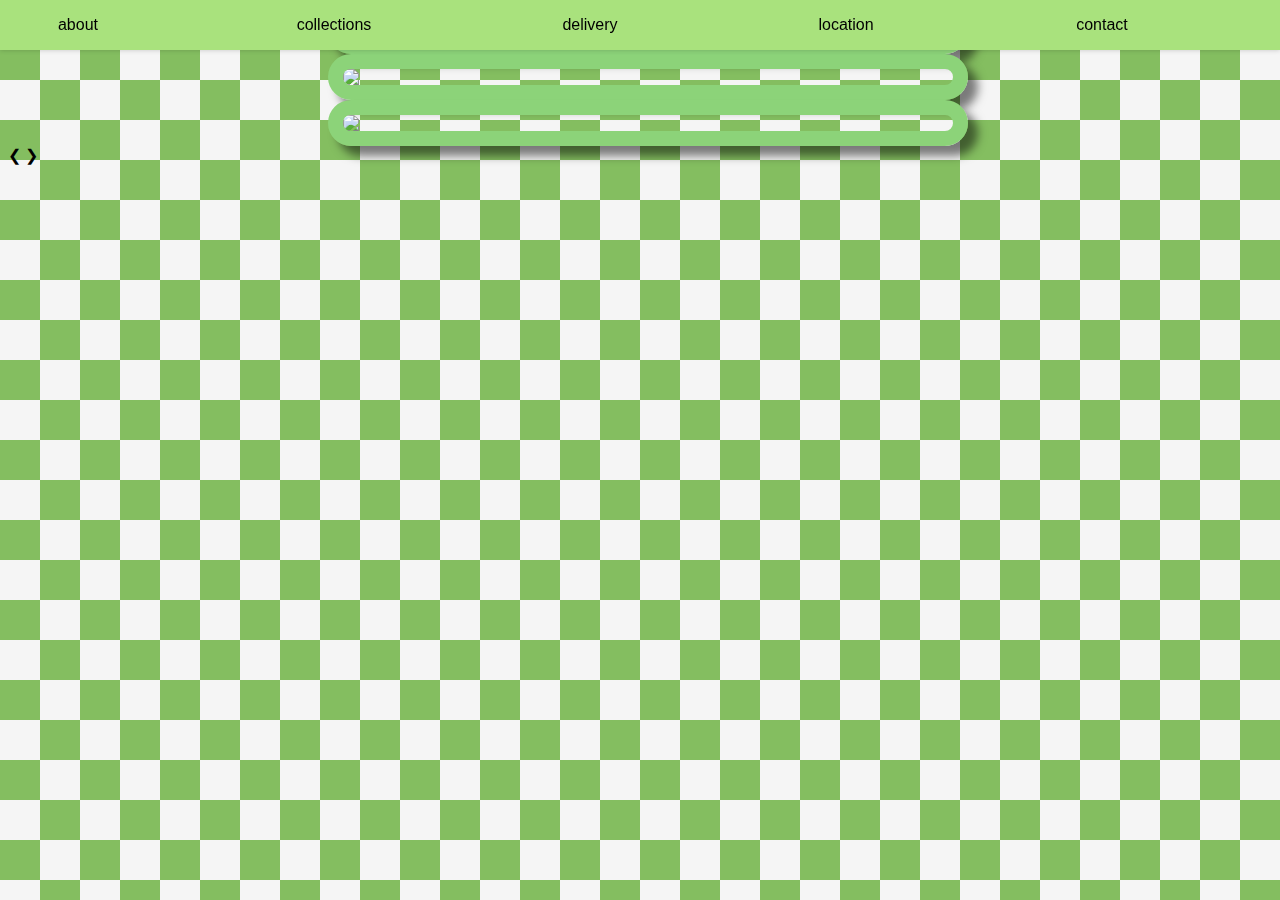
==== index.html @ e098c15c "changes made" ====
<!DOCTYPE html>
<html lang="en">
<head>
    <meta charset="UTF-8">
    <meta http-equiv="X-UA-Compatible" content="IE=edge">
    <meta name="viewport" content="width=device-width, initial-scale=1.0">
    <title>iSucc</title>
    <link rel="stylesheet" href="styles.css">
</head>
<body>
    <div class="top-bar"> <!-- Removed duplicate class name -->
        <ul> <!-- Moved ul element inside top-bar div -->
            <li><a href="#">about</a></li>
            <li><a href="#">collections</a></li>
            <li><a href="#">delivery</a></li>
            <li><a href="#">location</a></li>
            <li><a href="#">contact</a></li>
        </ul>
    </div>

  <div class="slideshow-container">
  <div class="mySlides fade">
    <img src="image1.jpg">
  </div>

  <div class="mySlides fade">
    <img src="image2.jpg">
  </div>

  <div class="mySlides fade">
    <img src="image3.jpg">
  </div>

  <a class="prev" onclick="plusSlides(-1)">❮</a>
  <a class="next" onclick="plusSlides(1)">❯</a>
</div>

    <div class="checkerboard"></div> 
</body>
</html>
---- styles.css ----
* {
  font-family: sans-serif;
}

body {
  height: 100%;
  width: 100%;
  background: conic-gradient(
    rgb(132, 190, 96) 90deg, whitesmoke 90deg 180deg,  lightgray 135deg, rgb(132, 190, 96) 180deg 270deg, whitesmoke 270deg 
);
  background-repeat: repeat ;
  background-size: 80px 80px;
  background-position: top left;
}

.top-bar {
  height: 50px;
  width: 100%;
  position: fixed;
  top: 0;
  left: 0;
  z-index: 100;
  background: rgb(169, 226, 125);
  box-shadow: 0 0 5px 0 rgba(0, 0, 0, 0.2);
  display: flex;
  align-items: center;
  justify-content: center;
}

.top-bar ul {
  display: flex;
  list-style-type: none;
  margin: 0;
  padding: 0;
  justify-content: center;
  width: 100%;
  align-items: center;
}

.top-bar li {
  display: flex;
  justify-content: center;
  align-items: center;
  width: 20%; 
  padding-right: 100px;
}

.top-bar li a {
  padding: 10px 20px;
  text-decoration: none;
  background-color: transparent;
  color: black;
  text-align: center;
  display: flex;
  align-items: center;
  justify-content: center;
}

.top-bar li a:hover {
  background-color: beige;
  color: black;
}

.my-list {
  list-style-type: none;
    
}

ul {
  list-style-type: none;
}

.mySlides img {
  display: block;
  margin: 0 auto;
  max-width: 50%; /* or any other value you prefer */
  border: 15px solid rgb(140, 211, 121); /* or any other color and size you prefer */
  box-sizing: border-box; 
  border-radius: 3rem;
  box-shadow: 10px 10px 10px rgba(0,0,0,0.5); /* add this line to create a shadow effect */
}
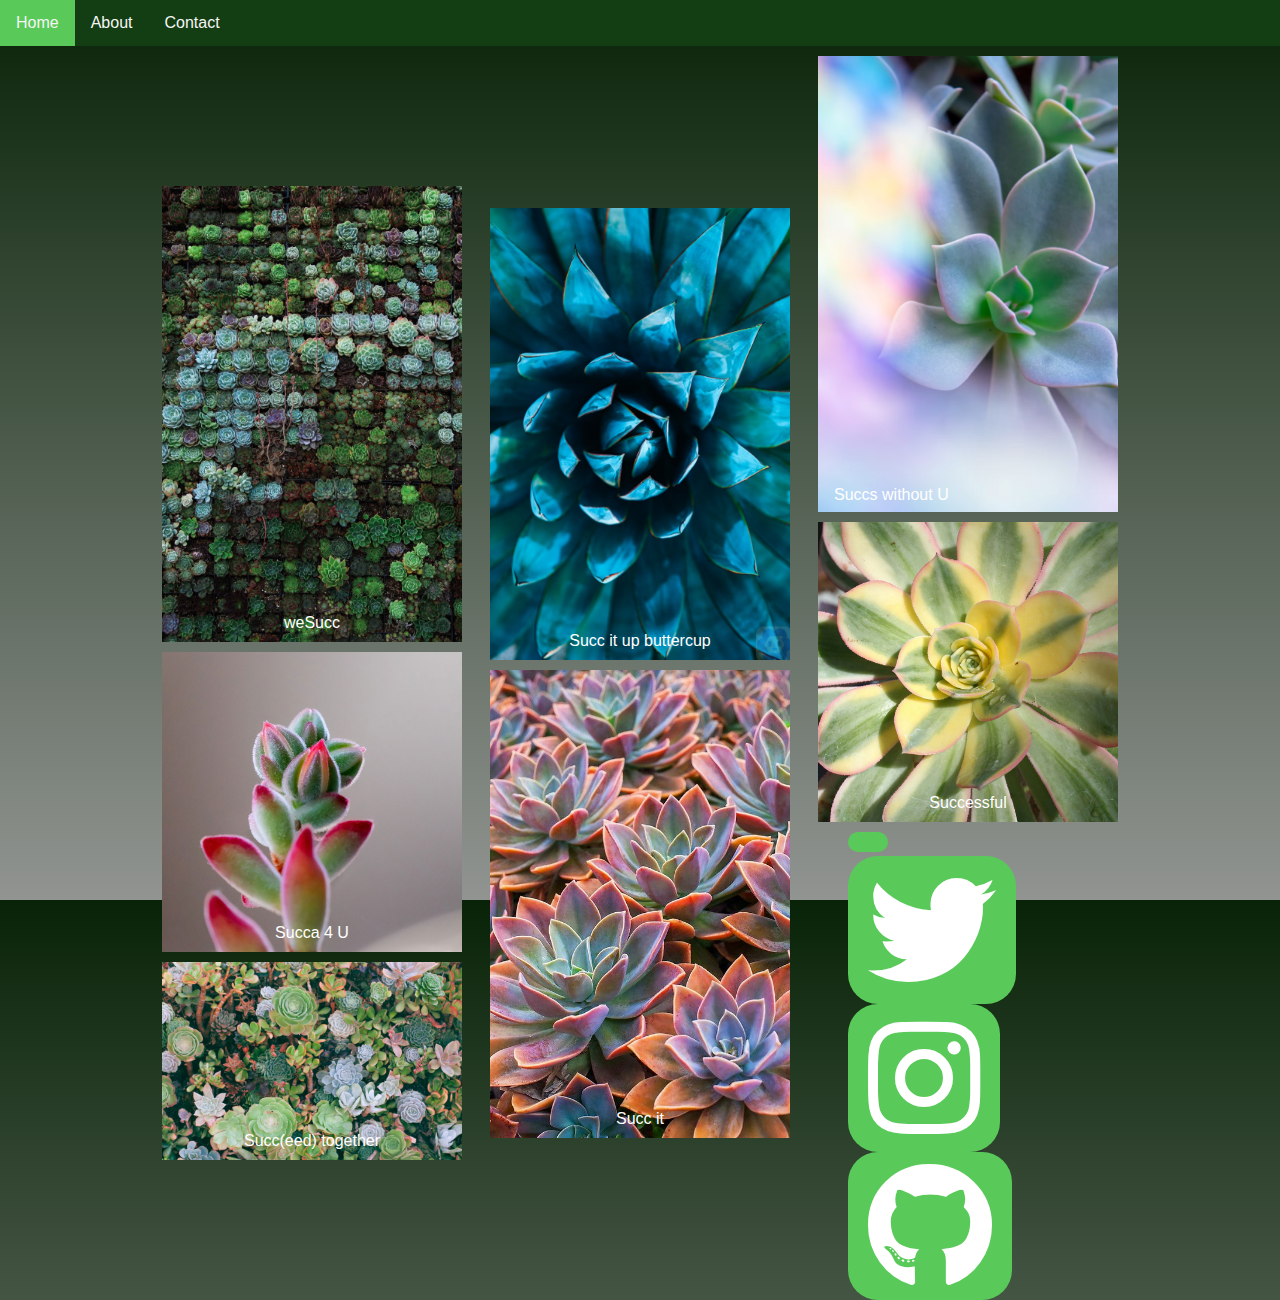
==== commit 5252689d: "Progress with socials" ====
--- a/index.html
+++ b/index.html
@@ -1,40 +1,81 @@
 <!DOCTYPE html>
 <html lang="en">
 <head>
-    <meta charset="UTF-8">
-    <meta http-equiv="X-UA-Compatible" content="IE=edge">
-    <meta name="viewport" content="width=device-width, initial-scale=1.0">
-    <title>iSucc</title>
-    <link rel="stylesheet" href="styles.css">
+  <meta charset="UTF-8">
+  <meta http-equiv="X-UA-Compatible" content="IE=edge">
+  <meta name="viewport" content="width=device-width, initial-scale=1.0">
+  <title>iSucc</title>
+  <link rel="stylesheet" href="http://cdnjs.cloudflare.com/ajax/libs/font-awesome/5.15.3/css/all.min.css" />
+  <link rel="stylesheet" href="styles.css" defer>
 </head>
 <body>
-    <div class="top-bar"> <!-- Removed duplicate class name -->
-        <ul> <!-- Moved ul element inside top-bar div -->
-            <li><a href="#">about</a></li>
-            <li><a href="#">collections</a></li>
-            <li><a href="#">delivery</a></li>
-            <li><a href="#">location</a></li>
-            <li><a href="#">contact</a></li>
-        </ul>
-    </div>
-
-  <div class="slideshow-container">
-  <div class="mySlides fade">
-    <img src="image1.jpg">
+  <div class="navbar">
+    <a href="#home">Home</a>
+    <a href="#news">About</a>
+    <a href="#contact">Contact</a>
   </div>
 
-  <div class="mySlides fade">
-    <img src="image2.jpg">
+  <div class="row">
+    <div class="column">
+      <div class="container">
+        <img src="succ1.png" alt="Garden of iSuccs">
+        <div class="text-overlay">
+          <div class="top-left">weSucc</div>
+        </div>
+      </div>
+      
+      <div class="container">
+        <img src="succ3.png" alt="Succ3">
+        <div class="text-overlay">
+          <div class="top-left">Succa 4 U</div>
+        </div>
+      </div>
+
+      <div class="container">
+        <img src="succ4.png" alt="Succ4">
+        <div class="text-overlay">
+          <div class="top-right">Succ(eed) together</div>
+        </div>
+      </div>
+    </div>
+    <div class="column">
+      <div class="container">
+        <img src="succ6.png" alt="Succ6">
+        <div class="text-overlay">
+          <div class="bottom-right">Succ it up buttercup</div>
+        </div>
+      </div>
+      <div class="container">
+        <img src="succ7.png" alt="Succ7">
+        <div class="text-overlay">
+          <div class="centered">Succ it</div>
+        </div>
+      </div>
+    </div>
+  
+    <div class="column">
+      <div class="container">
+        <img src="succ10.png" alt="Succ10">
+        <div class="text-overlay">
+          <div class="bottom-left">Succs without U</div>
+        </div>
+
+      </div>
+      <div class="container">
+        <img src="succ2.png" alt="Succ2">
+        <div class="text-overlay">
+          <div class="bottom-right">Successful</div>
+        </div>
+      </div>
+
+      <div class="socialcontainer">
+        <i class="fab fa-facebook-official" id="facebook"></i>
+        <i class="fab fa-twitter" id="twitter"></i>
+        <i class="fab fa-instagram" id="instagram"></i>
+        <i class="fab fa-github" id="github"></i>
   </div>
+      
+    
 
-  <div class="mySlides fade">
-    <img src="image3.jpg">
-  </div>
-
-  <a class="prev" onclick="plusSlides(-1)">❮</a>
-  <a class="next" onclick="plusSlides(1)">❯</a>
-</div>
-
-    <div class="checkerboard"></div> 
 </body>
-</html>+</html>
--- a/styles.css
+++ b/styles.css
@@ -1,81 +1,170 @@
 * {
-  font-family: sans-serif;
+ font-style: bold;
+ font-family: Verdana, Geneva, Tahoma, sans-serif;
+ margin: 0;
+ padding: 0;
+}
+  
+  /* The navigation bar */
+.navbar {
+  overflow: hidden;
+  position: relative;
+  width: 100%; 
+  background-color: rgb(19, 61, 19);
+}
+
+/* Links inside the navbar */
+.navbar a {
+  float: left;
+  display: block;
+  color: whitesmoke;
+  text-align: center;
+  padding: 14px 16px;
+  text-decoration: none;
+}
+
+.navbar a:hover {
+  background: rgb(89, 202, 89);
 }
 
 body {
-  height: 100%;
+  background: linear-gradient(to bottom, #082307 0%, #919491 100%), rgb(216, 220, 217);
   width: 100%;
-  background: conic-gradient(
-    rgb(132, 190, 96) 90deg, whitesmoke 90deg 180deg,  lightgray 135deg, rgb(132, 190, 96) 180deg 270deg, whitesmoke 270deg 
-);
-  background-repeat: repeat ;
-  background-size: 80px 80px;
-  background-position: top left;
+  height: 100vh;
 }
 
-.top-bar {
-  height: 50px;
-  width: 100%;
-  position: fixed;
-  top: 0;
-  left: 0;
-  z-index: 100;
-  background: rgb(169, 226, 125);
-  box-shadow: 0 0 5px 0 rgba(0, 0, 0, 0.2);
+.row {
   display: flex;
-  align-items: center;
+  flex-wrap: wrap;
   justify-content: center;
-}
-
-.top-bar ul {
-  display: flex;
-  list-style-type: none;
-  margin: 0;
-  padding: 0;
-  justify-content: center;
-  width: 100%;
   align-items: center;
 }
 
-.top-bar li {
-  display: flex;
-  justify-content: center;
-  align-items: center;
-  width: 20%; 
-  padding-right: 100px;
+.image {
+  display: block;
+  width: 100%;
+  height: auto;
 }
 
-.top-bar li a {
-  padding: 10px 20px;
-  text-decoration: none;
-  background-color: transparent;
-  color: black;
-  text-align: center;
-  display: flex;
-  align-items: center;
-  justify-content: center;
+/* Columns that sit next to each other */
+.column {
+  flex: 25%;
+  max-width: 25%;
+  padding: 0 4px;
 }
 
-.top-bar li a:hover {
-  background-color: beige;
-  color: black;
+.column img {
+  max-width: 100%;
 }
 
-.my-list {
-  list-style-type: none;
-    
+.container {
+  position: relative;
+  text-align: center;
+  color: white;
+  margin: 10px;
 }
 
-ul {
-  list-style-type: none;
+.image-container {
+  position: relative;
+  display: inline-block;
 }
 
-.mySlides img {
+.container img {
   display: block;
-  margin: 0 auto;
-  max-width: 50%; /* or any other value you prefer */
-  border: 15px solid rgb(140, 211, 121); /* or any other color and size you prefer */
-  box-sizing: border-box; 
-  border-radius: 3rem;
-  box-shadow: 10px 10px 10px rgba(0,0,0,0.5); /* add this line to create a shadow effect */
-}+  width: 100%;
+  height: auto;
+}
+.text-overlay {
+  position: absolute;
+  bottom: 0;
+  background-color: rgba(0, 0, 0, 0);
+  color: #fff;
+  padding: 10px;
+  width: 100%;
+  box-sizing: border-box;
+}
+
+.text-overlay h1,
+.text-overlay p {
+  margin: 0;
+  padding: 0;
+}
+
+.text-overlay.bottom-right {
+  bottom: 0;
+  right: 0;
+  left: auto;
+}
+
+.text-overlay.top-left {
+  top: 0;
+  left: 0;
+  bottom: auto;
+}
+
+.text-overlay.top-right {
+  top: 0;
+  right: 0;
+  left: auto;
+  bottom: auto;
+}
+
+.bottom-left {
+  position: absolute;
+  bottom: 8px;
+  left: 16px;
+}
+
+.socialcontainer {
+  display: block;
+}
+
+.fa {
+  margin-right: 10px;
+}
+
+#facebook, #instagram, #twitter, #github {
+  font-size: 8em;
+  padding: 10px 20px;
+  margin: 0 40px;
+  background:rgb(89, 202, 89);
+  color: white;
+  border-radius: 30px;
+  box-shadow: 2px 2px 2px #919491,
+              10px 10px 12px #919491,
+              inset 2px 2px 10px #919491,
+              inset 2px 2px 10px #919491,
+              inset 2px 2px 10px #919491,
+              inset 2px 2px 10px #919491,
+  text-shadow: 0px 0px 50px #082307,
+               0px 0px 100px #082307,
+               0px 0px 150px #082307,            
+               0px 0px 200px #082307,
+  animation: animate 3s linear infinite;
+}
+
+@keyframes animate {
+  from {
+    filter: hue-rotate(0deg);
+  }
+  to {
+    filter: hue-rotate(360deg);
+  }
+}
+
+#twitter {
+  animation-delay: 0.3s,
+}
+
+#facebook {
+  animation-delay: 0.3s,
+}
+
+#instagram {
+  animation-delay: 0.3s,
+}
+
+#github {
+  animation-delay: 0.3s,
+}
+
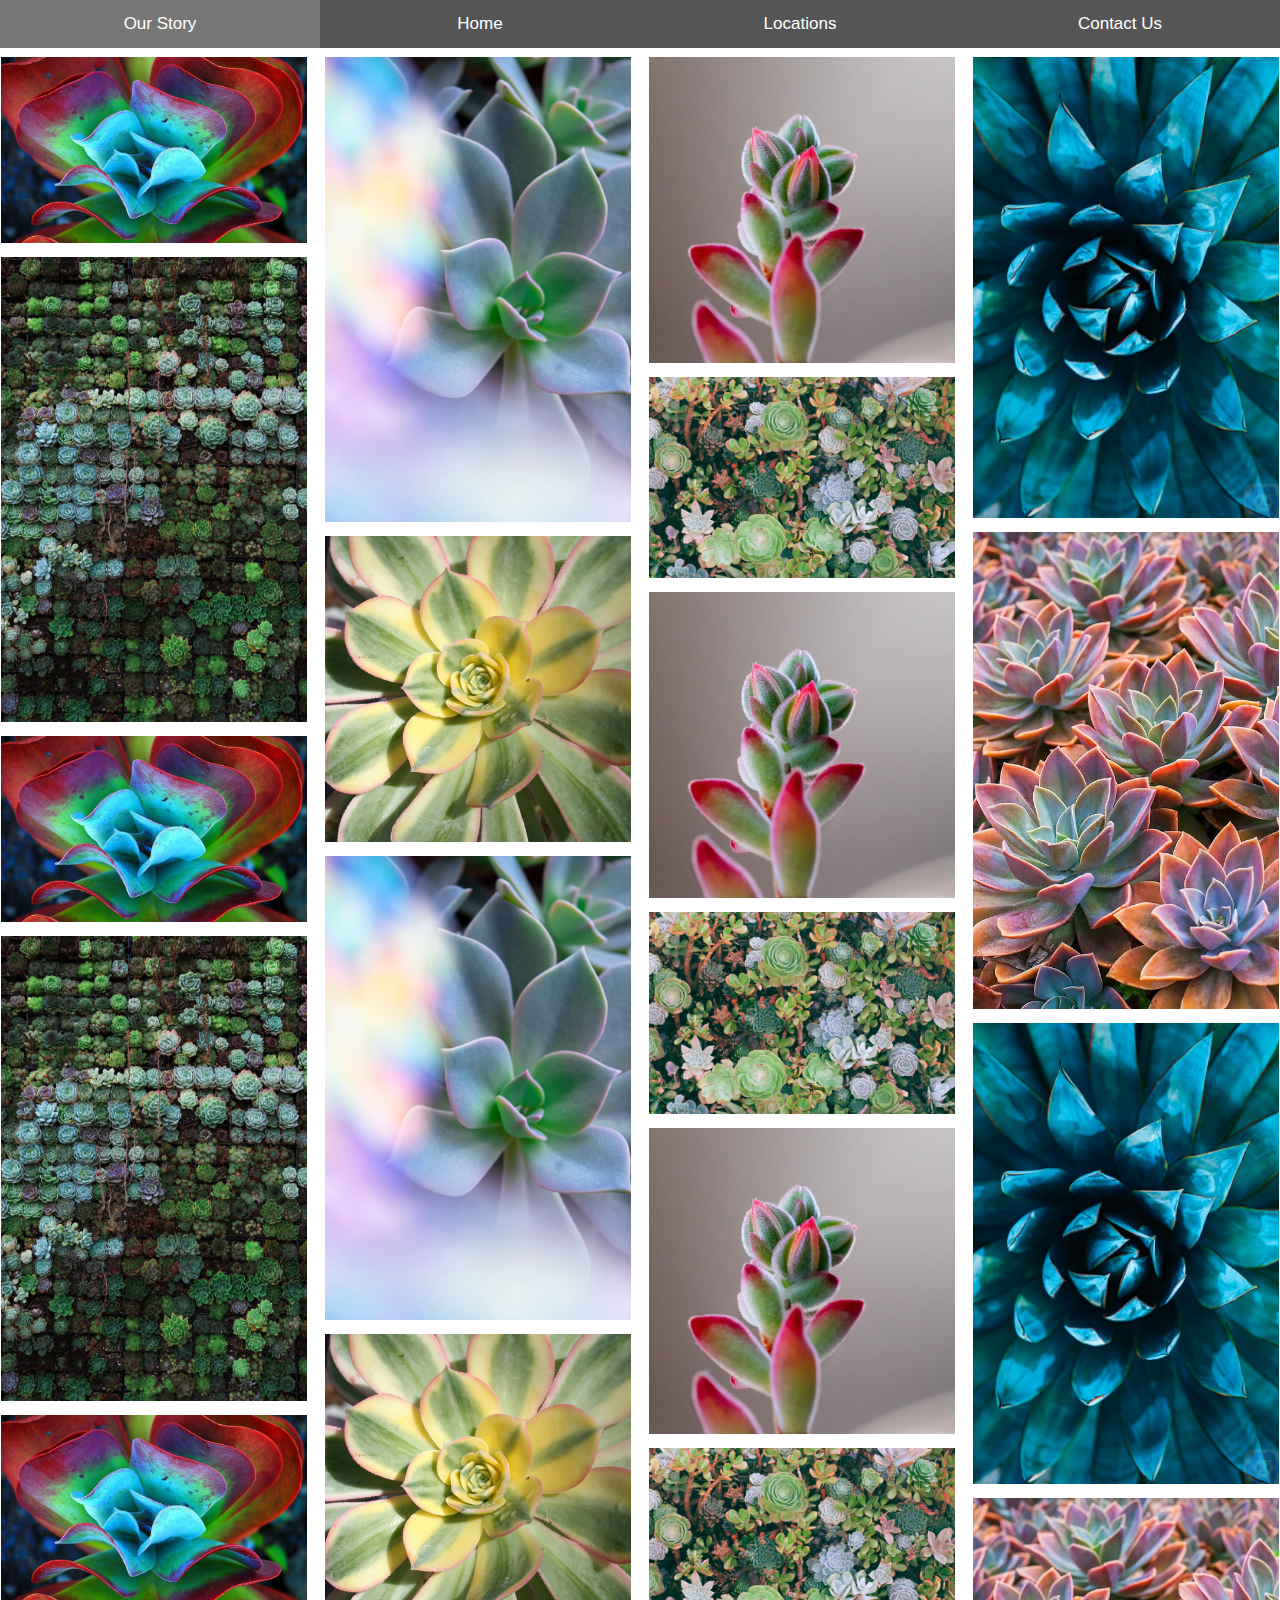
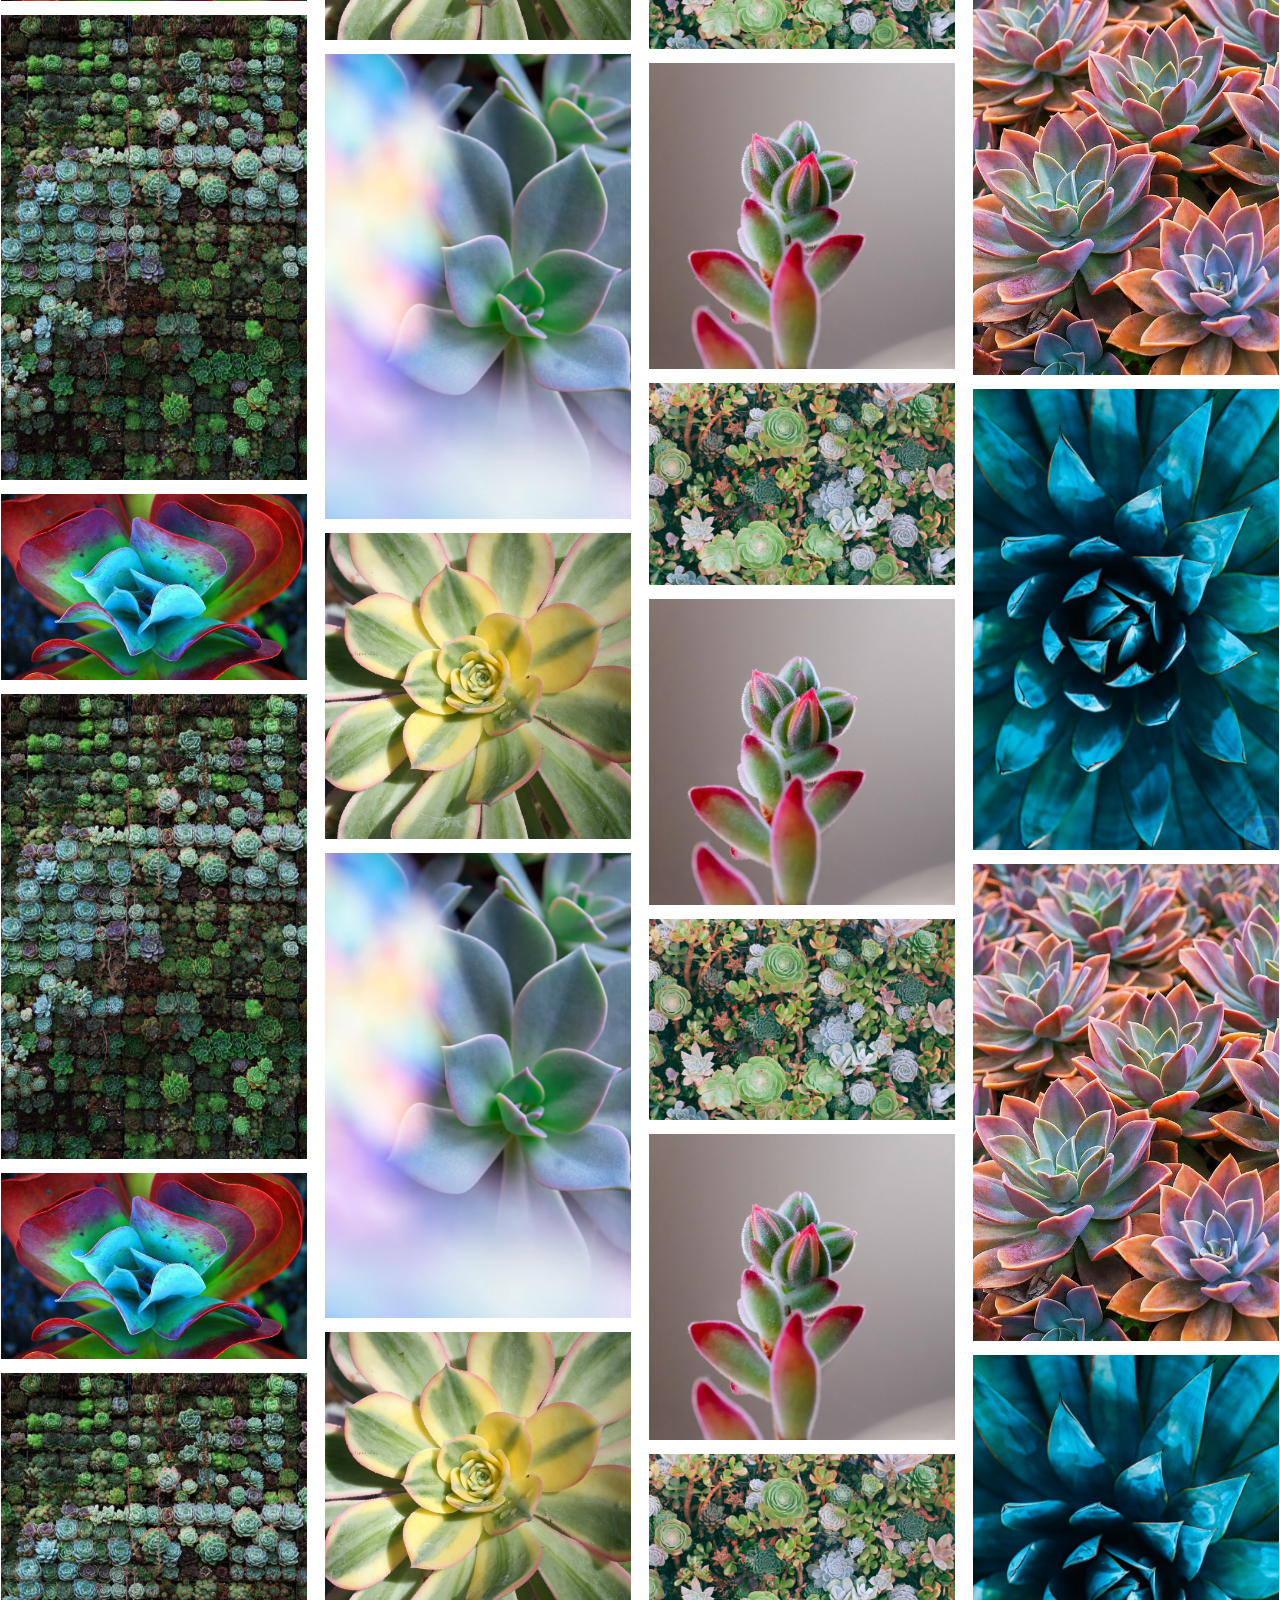
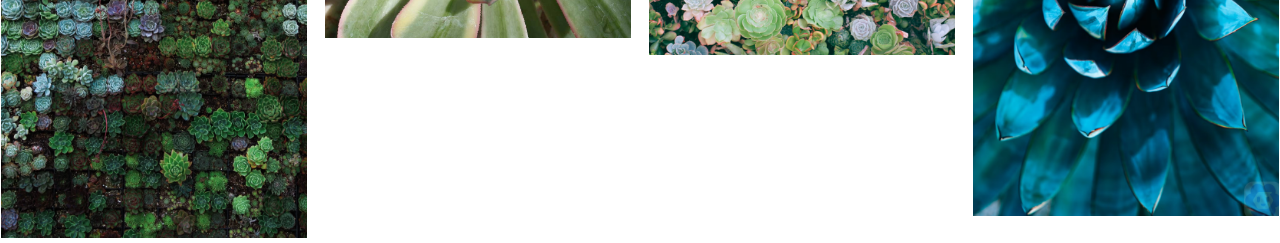
==== commit d5e4fd9e: "almost done" ====
--- a/index.html
+++ b/index.html
@@ -5,77 +5,120 @@
   <meta http-equiv="X-UA-Compatible" content="IE=edge">
   <meta name="viewport" content="width=device-width, initial-scale=1.0">
   <title>iSucc</title>
-  <link rel="stylesheet" href="http://cdnjs.cloudflare.com/ajax/libs/font-awesome/5.15.3/css/all.min.css" />
+  <link href="https://cdn.jsdelivr.net/npm/bootstrap@5.3.0-alpha3/dist/css/bootstrap.min.css" rel="stylesheet" integrity="sha384-KK94CHFLLe+nY2dmCWGMq91rCGa5gtU4mk92HdvYe+M/SXH301p5ILy+dN9+nJOZ" crossorigin="anonymous">
   <link rel="stylesheet" href="styles.css" defer>
 </head>
+
 <body>
-  <div class="navbar">
-    <a href="#home">Home</a>
-    <a href="#news">About</a>
-    <a href="#contact">Contact</a>
+   
+  <div id="About" class="tabcontent"></div>
+  <div id="Paris" class="tabcontent"></div>
+  <div id="Tokyo" class="tabcontent"></div>
+  <div id="Oslo" class="tabcontent"></div>
+
+    <button class="tablink">Our Story</button>
+    <button class="tablink">Home</button>
+    <button class="tablink">Locations</button>
+    <button class="tablink">Contact Us</button>
+    <div style="clear: both;"></div> <!-- Add this clearing element -->
+
+
+  <!-- // COLUMN 1 -->
+  <div class="page-wrapper">
+  <div class="row">
+    <div class="column">
+      <div class="image-container"><img src="succ5.png">
+      </div>
+      <div class="image-container"><img src="succ1.png">
+      </div>
+      <div class="image-container"><img src="succ5.png">
+      </div>
+      <div class="image-container"><img src="succ1.png">
+      </div>
+      <div class="image-container"><img src="succ5.png">
+      </div>
+      <div class="image-container"><img src="succ1.png">
+      </div>
+      <div class="image-container"><img src="succ5.png">
+      </div>
+      <div class="image-container"><img src="succ1.png">
+      </div>
+      <div class="image-container"><img src="succ5.png">
+      </div>
+      <div class="image-container"><img src="succ1.png">
+      </div>
+    </div> 
+    
+
+    <!-- // COLUMN 2 -->
+    <div class="column">
+      <div class="image-container"><img src="succ10.png">
+      </div>
+      <div class="image-container"><img src="succ2.png">
+      </div>
+      <div class="image-container"><img src="succ10.png">
+      </div>
+      <div class="image-container"><img src="succ2.png">
+      </div>
+      <div class="image-container"><img src="succ10.png">
+      </div>
+      <div class="image-container"><img src="succ2.png">
+      </div>
+      <div class="image-container"><img src="succ10.png">
+      </div>
+      <div class="image-container"><img src="succ2.png">
+      </div>
+    </div> 
+
+    <!-- // COLUMN 3 -->
+    <div class="column">
+      <div class="image-container"><img src="succ3.png">
+      </div>
+      <div class="image-container"><img src="succ4.png">
+      </div>
+      <div class="image-container"><img src="succ3.png">
+      </div>
+      <div class="image-container"><img src="succ4.png">
+      </div>
+      <div class="image-container"><img src="succ3.png">
+      </div>
+      <div class="image-container"><img src="succ4.png">
+      </div>
+      <div class="image-container"><img src="succ3.png">
+      </div>
+      <div class="image-container"><img src="succ4.png">
+      </div>
+      <div class="image-container"><img src="succ3.png">
+      </div>
+      <div class="image-container"><img src="succ4.png">
+      </div>
+      <div class="image-container"><img src="succ3.png">
+      </div>
+      <div class="image-container"><img src="succ4.png">
+      </div>
+    </div> 
+<!--   
+    // COLUMN 4 -->
+    <div class="column">
+      <div class="image-container"><img src="succ6.png">
+      </div>
+      <div class="image-container"><img src="succ7.png">
+      </div>
+      <div class="image-container"><img src="succ6.png">
+      </div>
+      <div class="image-container"><img src="succ7.png">
+      </div>
+      <div class="image-container"><img src="succ6.png">
+      </div>
+      <div class="image-container"><img src="succ7.png">
+      </div>
+      <div class="image-container"><img src="succ6.png">
+      </div>
+    </div> 
   </div>
 
-  <div class="row">
-    <div class="column">
-      <div class="container">
-        <img src="succ1.png" alt="Garden of iSuccs">
-        <div class="text-overlay">
-          <div class="top-left">weSucc</div>
-        </div>
-      </div>
-      
-      <div class="container">
-        <img src="succ3.png" alt="Succ3">
-        <div class="text-overlay">
-          <div class="top-left">Succa 4 U</div>
-        </div>
-      </div>
+    <div class="socials"
 
-      <div class="container">
-        <img src="succ4.png" alt="Succ4">
-        <div class="text-overlay">
-          <div class="top-right">Succ(eed) together</div>
-        </div>
-      </div>
-    </div>
-    <div class="column">
-      <div class="container">
-        <img src="succ6.png" alt="Succ6">
-        <div class="text-overlay">
-          <div class="bottom-right">Succ it up buttercup</div>
-        </div>
-      </div>
-      <div class="container">
-        <img src="succ7.png" alt="Succ7">
-        <div class="text-overlay">
-          <div class="centered">Succ it</div>
-        </div>
-      </div>
-    </div>
   
-    <div class="column">
-      <div class="container">
-        <img src="succ10.png" alt="Succ10">
-        <div class="text-overlay">
-          <div class="bottom-left">Succs without U</div>
-        </div>
-
-      </div>
-      <div class="container">
-        <img src="succ2.png" alt="Succ2">
-        <div class="text-overlay">
-          <div class="bottom-right">Successful</div>
-        </div>
-      </div>
-
-      <div class="socialcontainer">
-        <i class="fab fa-facebook-official" id="facebook"></i>
-        <i class="fab fa-twitter" id="twitter"></i>
-        <i class="fab fa-instagram" id="instagram"></i>
-        <i class="fab fa-github" id="github"></i>
-  </div>
-      
-    
-
 </body>
 </html>
--- a/styles.css
+++ b/styles.css
@@ -1,43 +1,57 @@
 * {
- font-style: bold;
- font-family: Verdana, Geneva, Tahoma, sans-serif;
- margin: 0;
- padding: 0;
-}
+  font-style: bold;
+  font-family: Verdana, Geneva, Tahoma, sans-serif;
+  margin: 0;
+  padding: 0;
   
-  /* The navigation bar */
-.navbar {
-  overflow: hidden;
-  position: relative;
-  width: 100%; 
-  background-color: rgb(19, 61, 19);
 }
 
-/* Links inside the navbar */
-.navbar a {
+.tablink {
+  background-color: #555;
+  color: white;
   float: left;
-  display: block;
-  color: whitesmoke;
-  text-align: center;
+  border: none;
+  outline: none;
+  cursor: pointer;
   padding: 14px 16px;
-  text-decoration: none;
+  font-size: 17px;
+  width: 25%;
 }
 
-.navbar a:hover {
-  background: rgb(89, 202, 89);
+.tablink:hover {
+  background-color: #777;
+}
+
+.tabcontent {
+  display: none;
+  text-align: center;
 }
 
 body {
-  background: linear-gradient(to bottom, #082307 0%, #919491 100%), rgb(216, 220, 217);
   width: 100%;
   height: 100vh;
 }
 
+.container {
+  position: relative;
+  text-align: center;
+  color: white;
+  margin: auto 0;
+  width: 100%;
+  padding-top: 5px;
+}
+
+.container img {
+  display: block;
+  width: 100%;
+  height: auto;
+}
+
 .row {
-  display: flex;
-  flex-wrap: wrap;
-  justify-content: center;
-  align-items: center;
+  display: grid;
+  grid-template-columns: 1fr 1fr 1fr 1fr;
+  gap: 1rem;
+
 }
 
 .image {
@@ -46,34 +60,40 @@
   height: auto;
 }
 
-/* Columns that sit next to each other */
+Columns that sit next to each other
 .column {
-  flex: 25%;
-  max-width: 25%;
-  padding: 0 4px;
+  display: grid;
+  grid-template-columns: 1fr 1fr 1fr 1fr;
+  gap: 0.2rem;
+  margin: 0;
+  padding: 0;
+
 }
 
 .column img {
-  max-width: 100%;
-}
-
-.container {
-  position: relative;
-  text-align: center;
-  color: white;
-  margin: 10px;
+  margin-top: 8px;
+  vertical-align: middle;
+  width: 100%;
 }
 
 .image-container {
   position: relative;
   display: inline-block;
+  padding: 1px;
+  overflow: hidden;
 }
 
-.container img {
-  display: block;
+.image-container img {
+  transition: opacity 0.5s;
   width: 100%;
-  height: auto;
+  height: 100%;
+  object-fit: cover;
 }
+
+.image-container:hover img {
+  opacity: 0.5;
+}
+
 .text-overlay {
   position: absolute;
   bottom: 0;
@@ -115,56 +135,27 @@
   left: 16px;
 }
 
-.socialcontainer {
-  display: block;
+.social-icon {
+  margin-left: 10px;
 }
 
-.fa {
-  margin-right: 10px;
+.social-icons a {
+  display: inline-block;
+  margin-left: 5px; 
 }
 
-#facebook, #instagram, #twitter, #github {
-  font-size: 8em;
-  padding: 10px 20px;
-  margin: 0 40px;
-  background:rgb(89, 202, 89);
-  color: white;
-  border-radius: 30px;
-  box-shadow: 2px 2px 2px #919491,
-              10px 10px 12px #919491,
-              inset 2px 2px 10px #919491,
-              inset 2px 2px 10px #919491,
-              inset 2px 2px 10px #919491,
-              inset 2px 2px 10px #919491,
-  text-shadow: 0px 0px 50px #082307,
-               0px 0px 100px #082307,
-               0px 0px 150px #082307,            
-               0px 0px 200px #082307,
-  animation: animate 3s linear infinite;
-}
-
-@keyframes animate {
-  from {
-    filter: hue-rotate(0deg);
-  }
-  to {
-    filter: hue-rotate(360deg);
+/* Responsive layout - makes a two column-layout instead of four columns */
+@media screen and (max-width: 800px) {
+  .column {
+    flex: 50%;
+    max-width: 50%;
   }
 }
 
-#twitter {
-  animation-delay: 0.3s,
+/* Responsive layout - makes the two columns stack on top of each other instead of next to each other */
+@media screen and (max-width: 600px) {
+  .column {
+    flex: 100%;
+    max-width: 100%;
+  }
 }
-
-#facebook {
-  animation-delay: 0.3s,
-}
-
-#instagram {
-  animation-delay: 0.3s,
-}
-
-#github {
-  animation-delay: 0.3s,
-}
-
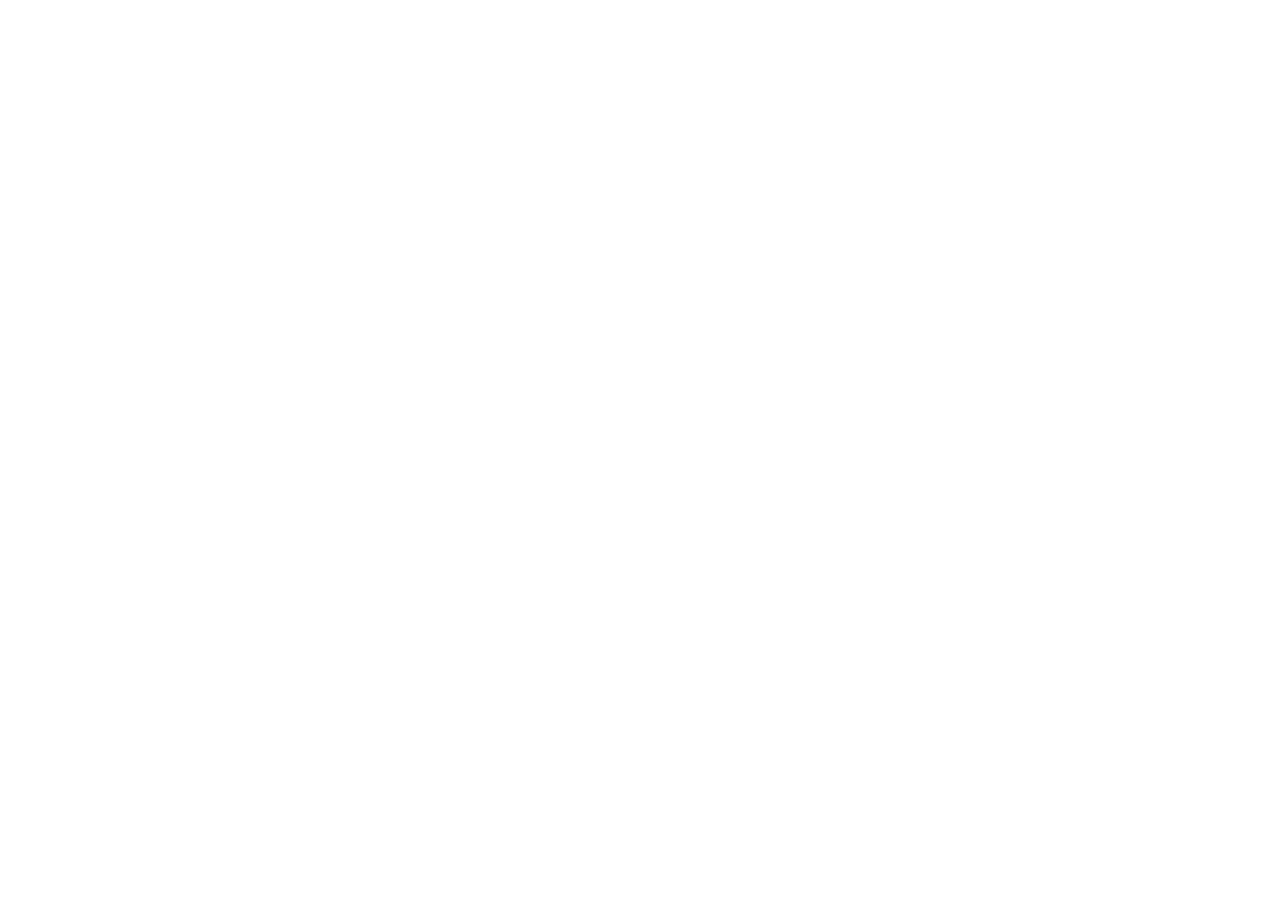
==== commit 4f3d08ee: "Commit message" ====
--- a/index.html
+++ b/index.html
@@ -1,124 +1,15 @@
 <!DOCTYPE html>
 <html lang="en">
 <head>
-  <meta charset="UTF-8">
-  <meta http-equiv="X-UA-Compatible" content="IE=edge">
-  <meta name="viewport" content="width=device-width, initial-scale=1.0">
-  <title>iSucc</title>
-  <link href="https://cdn.jsdelivr.net/npm/bootstrap@5.3.0-alpha3/dist/css/bootstrap.min.css" rel="stylesheet" integrity="sha384-KK94CHFLLe+nY2dmCWGMq91rCGa5gtU4mk92HdvYe+M/SXH301p5ILy+dN9+nJOZ" crossorigin="anonymous">
-  <link rel="stylesheet" href="styles.css" defer>
+    <meta charset="UTF-8">
+    <meta http-equiv="X-UA-Compatible" content="IE=edge">
+    <meta name="viewport" content="width=device-width, initial-scale=1.0">
+    <title>Document</title>
+    <script src="https://code.jquery.com/jquery-3.7.0.js" integrity="sha256-JlqSTELeR4TLqP0OG9dxM7yDPqX1ox/HfgiSLBj8+kM=" crossorigin="anonymous"></script>
+    <script src="./app.js" charset="utf-8" defer></script>
+    
 </head>
-
 <body>
-   
-  <div id="About" class="tabcontent"></div>
-  <div id="Paris" class="tabcontent"></div>
-  <div id="Tokyo" class="tabcontent"></div>
-  <div id="Oslo" class="tabcontent"></div>
-
-    <button class="tablink">Our Story</button>
-    <button class="tablink">Home</button>
-    <button class="tablink">Locations</button>
-    <button class="tablink">Contact Us</button>
-    <div style="clear: both;"></div> <!-- Add this clearing element -->
-
-
-  <!-- // COLUMN 1 -->
-  <div class="page-wrapper">
-  <div class="row">
-    <div class="column">
-      <div class="image-container"><img src="succ5.png">
-      </div>
-      <div class="image-container"><img src="succ1.png">
-      </div>
-      <div class="image-container"><img src="succ5.png">
-      </div>
-      <div class="image-container"><img src="succ1.png">
-      </div>
-      <div class="image-container"><img src="succ5.png">
-      </div>
-      <div class="image-container"><img src="succ1.png">
-      </div>
-      <div class="image-container"><img src="succ5.png">
-      </div>
-      <div class="image-container"><img src="succ1.png">
-      </div>
-      <div class="image-container"><img src="succ5.png">
-      </div>
-      <div class="image-container"><img src="succ1.png">
-      </div>
-    </div> 
-    
-
-    <!-- // COLUMN 2 -->
-    <div class="column">
-      <div class="image-container"><img src="succ10.png">
-      </div>
-      <div class="image-container"><img src="succ2.png">
-      </div>
-      <div class="image-container"><img src="succ10.png">
-      </div>
-      <div class="image-container"><img src="succ2.png">
-      </div>
-      <div class="image-container"><img src="succ10.png">
-      </div>
-      <div class="image-container"><img src="succ2.png">
-      </div>
-      <div class="image-container"><img src="succ10.png">
-      </div>
-      <div class="image-container"><img src="succ2.png">
-      </div>
-    </div> 
-
-    <!-- // COLUMN 3 -->
-    <div class="column">
-      <div class="image-container"><img src="succ3.png">
-      </div>
-      <div class="image-container"><img src="succ4.png">
-      </div>
-      <div class="image-container"><img src="succ3.png">
-      </div>
-      <div class="image-container"><img src="succ4.png">
-      </div>
-      <div class="image-container"><img src="succ3.png">
-      </div>
-      <div class="image-container"><img src="succ4.png">
-      </div>
-      <div class="image-container"><img src="succ3.png">
-      </div>
-      <div class="image-container"><img src="succ4.png">
-      </div>
-      <div class="image-container"><img src="succ3.png">
-      </div>
-      <div class="image-container"><img src="succ4.png">
-      </div>
-      <div class="image-container"><img src="succ3.png">
-      </div>
-      <div class="image-container"><img src="succ4.png">
-      </div>
-    </div> 
-<!--   
-    // COLUMN 4 -->
-    <div class="column">
-      <div class="image-container"><img src="succ6.png">
-      </div>
-      <div class="image-container"><img src="succ7.png">
-      </div>
-      <div class="image-container"><img src="succ6.png">
-      </div>
-      <div class="image-container"><img src="succ7.png">
-      </div>
-      <div class="image-container"><img src="succ6.png">
-      </div>
-      <div class="image-container"><img src="succ7.png">
-      </div>
-      <div class="image-container"><img src="succ6.png">
-      </div>
-    </div> 
-  </div>
-
-    <div class="socials"
-
-  
+     <div id="container"></div>
 </body>
-</html>
+</html>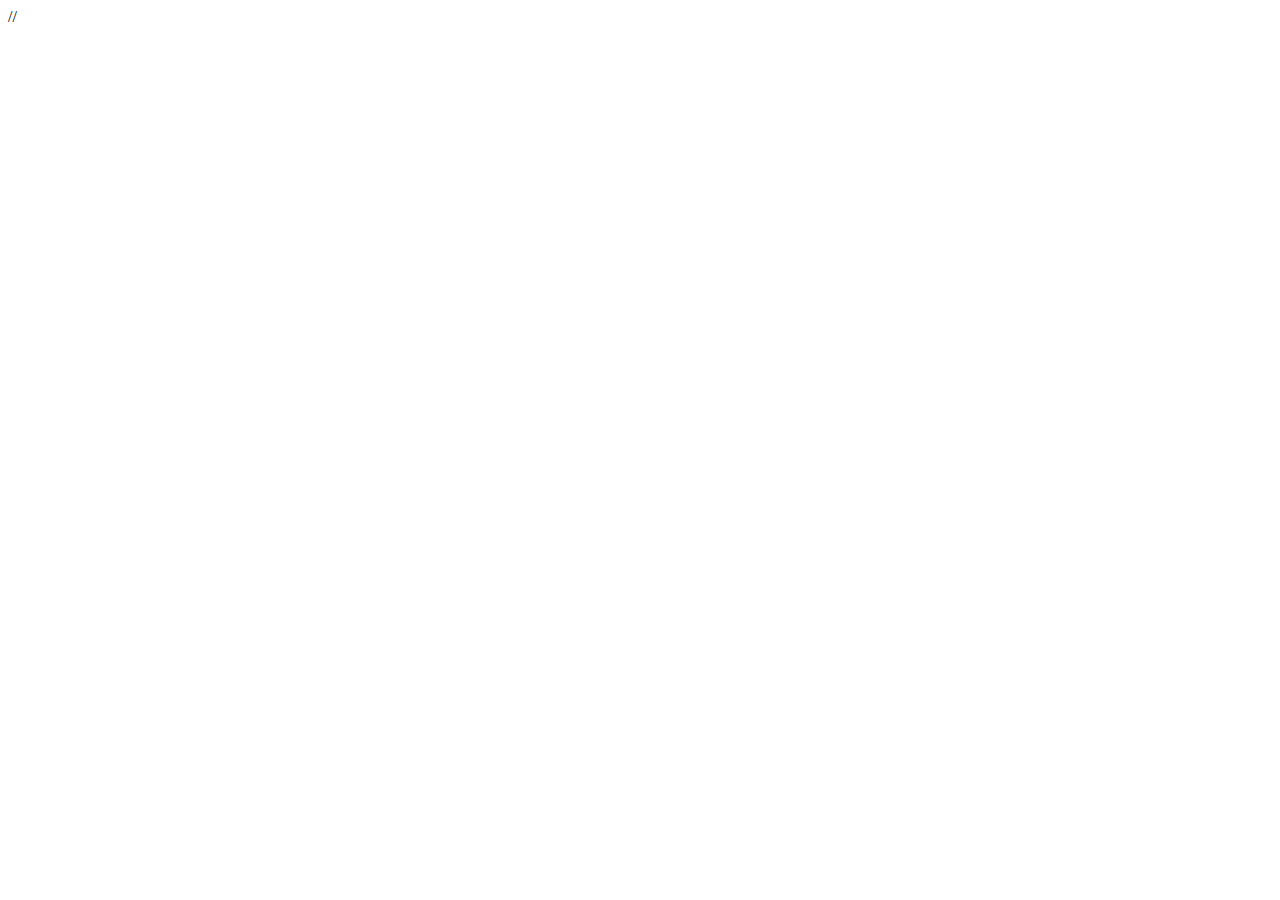
==== commit 24af2856: "r u connected" ====
--- a/index.html
+++ b/index.html
@@ -12,4 +12,6 @@
 <body>
      <div id="container"></div>
 </body>
-</html>+</html>
+
+//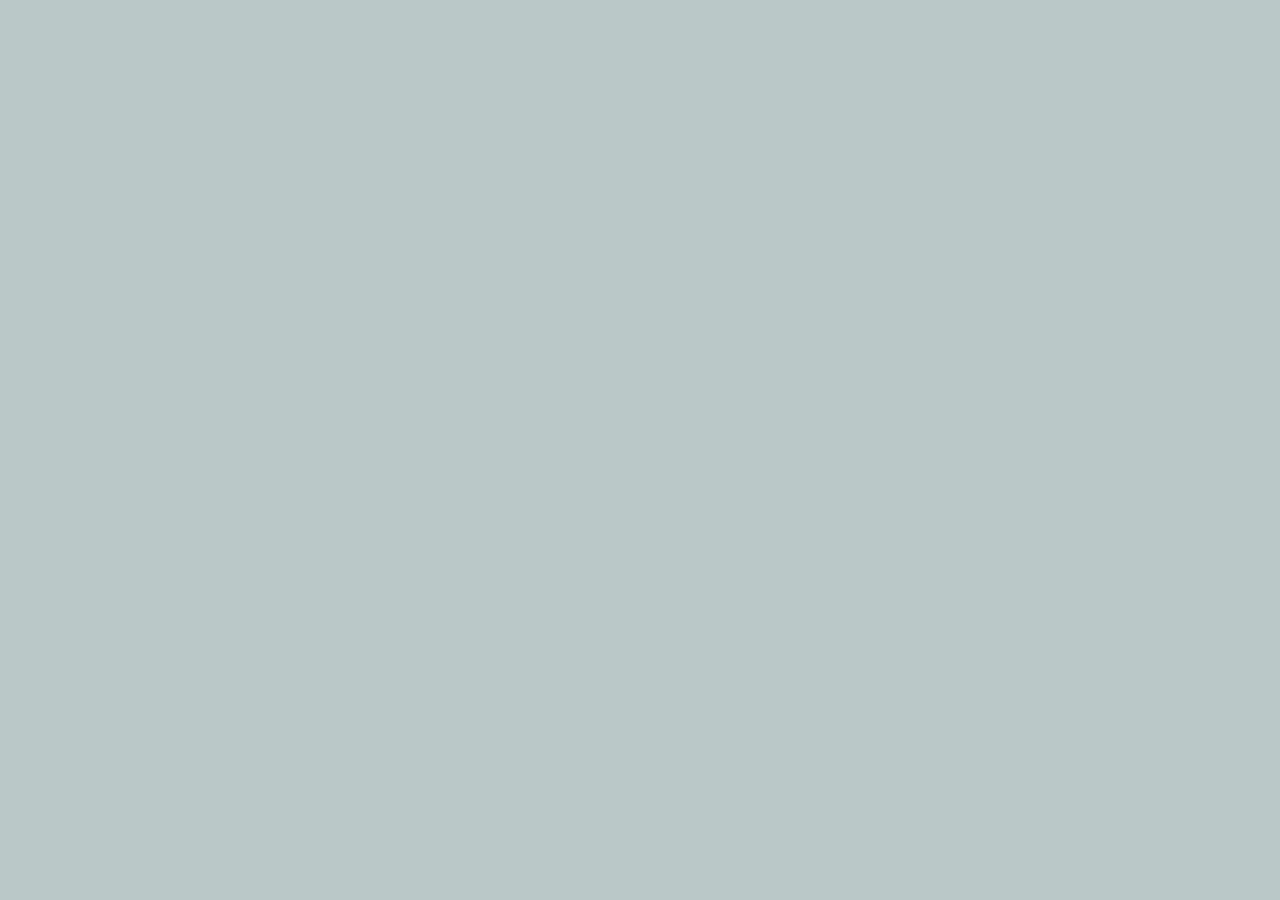
==== commit ebc635e2: "push" ====
--- a/index.html
+++ b/index.html
@@ -7,6 +7,7 @@
     <title>Document</title>
     <script src="https://code.jquery.com/jquery-3.7.0.js" integrity="sha256-JlqSTELeR4TLqP0OG9dxM7yDPqX1ox/HfgiSLBj8+kM=" crossorigin="anonymous"></script>
     <script src="./app.js" charset="utf-8" defer></script>
+    <link rel="stylesheet" href="style.css">
     
 </head>
 <body>
@@ -14,4 +15,3 @@
 </body>
 </html>
 
-//--- a/style.css
+++ b/style.css
@@ -0,0 +1,3 @@
+body {
+    background-color: rgb(186, 200, 200);
+}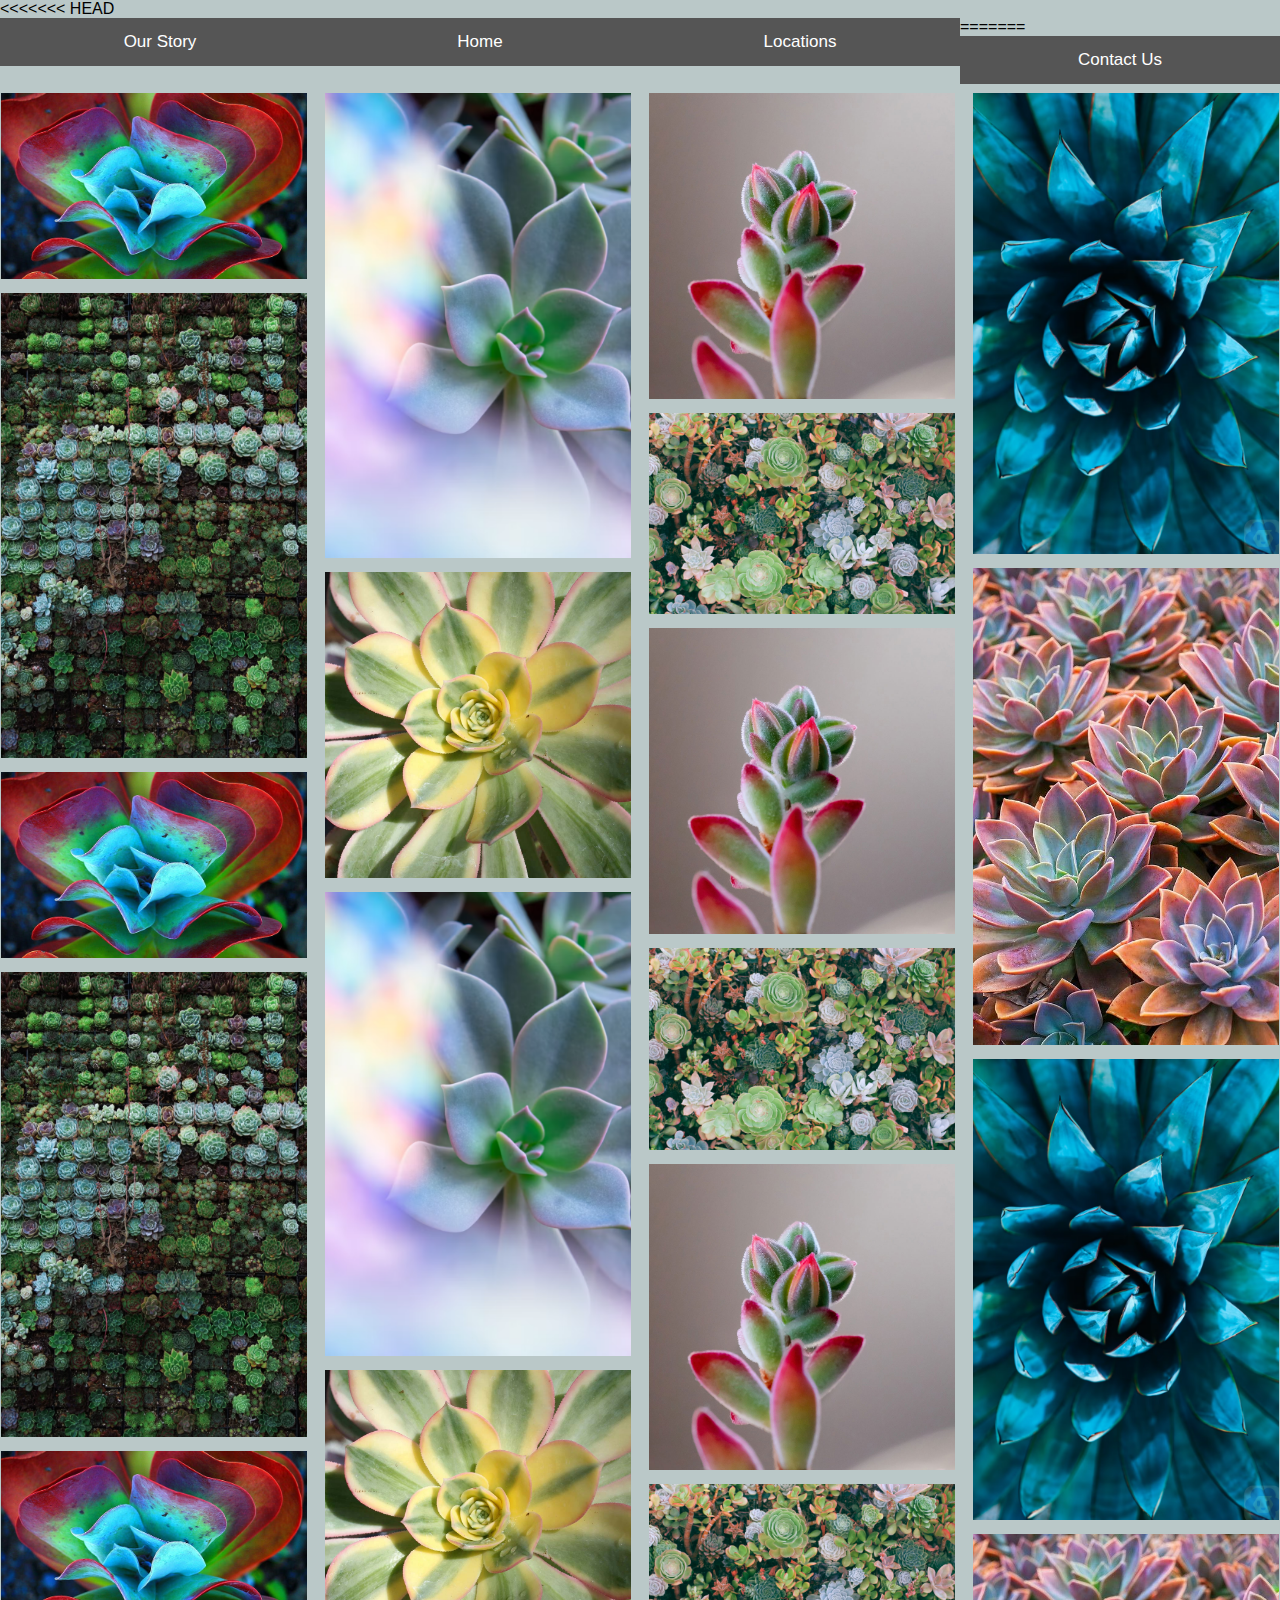
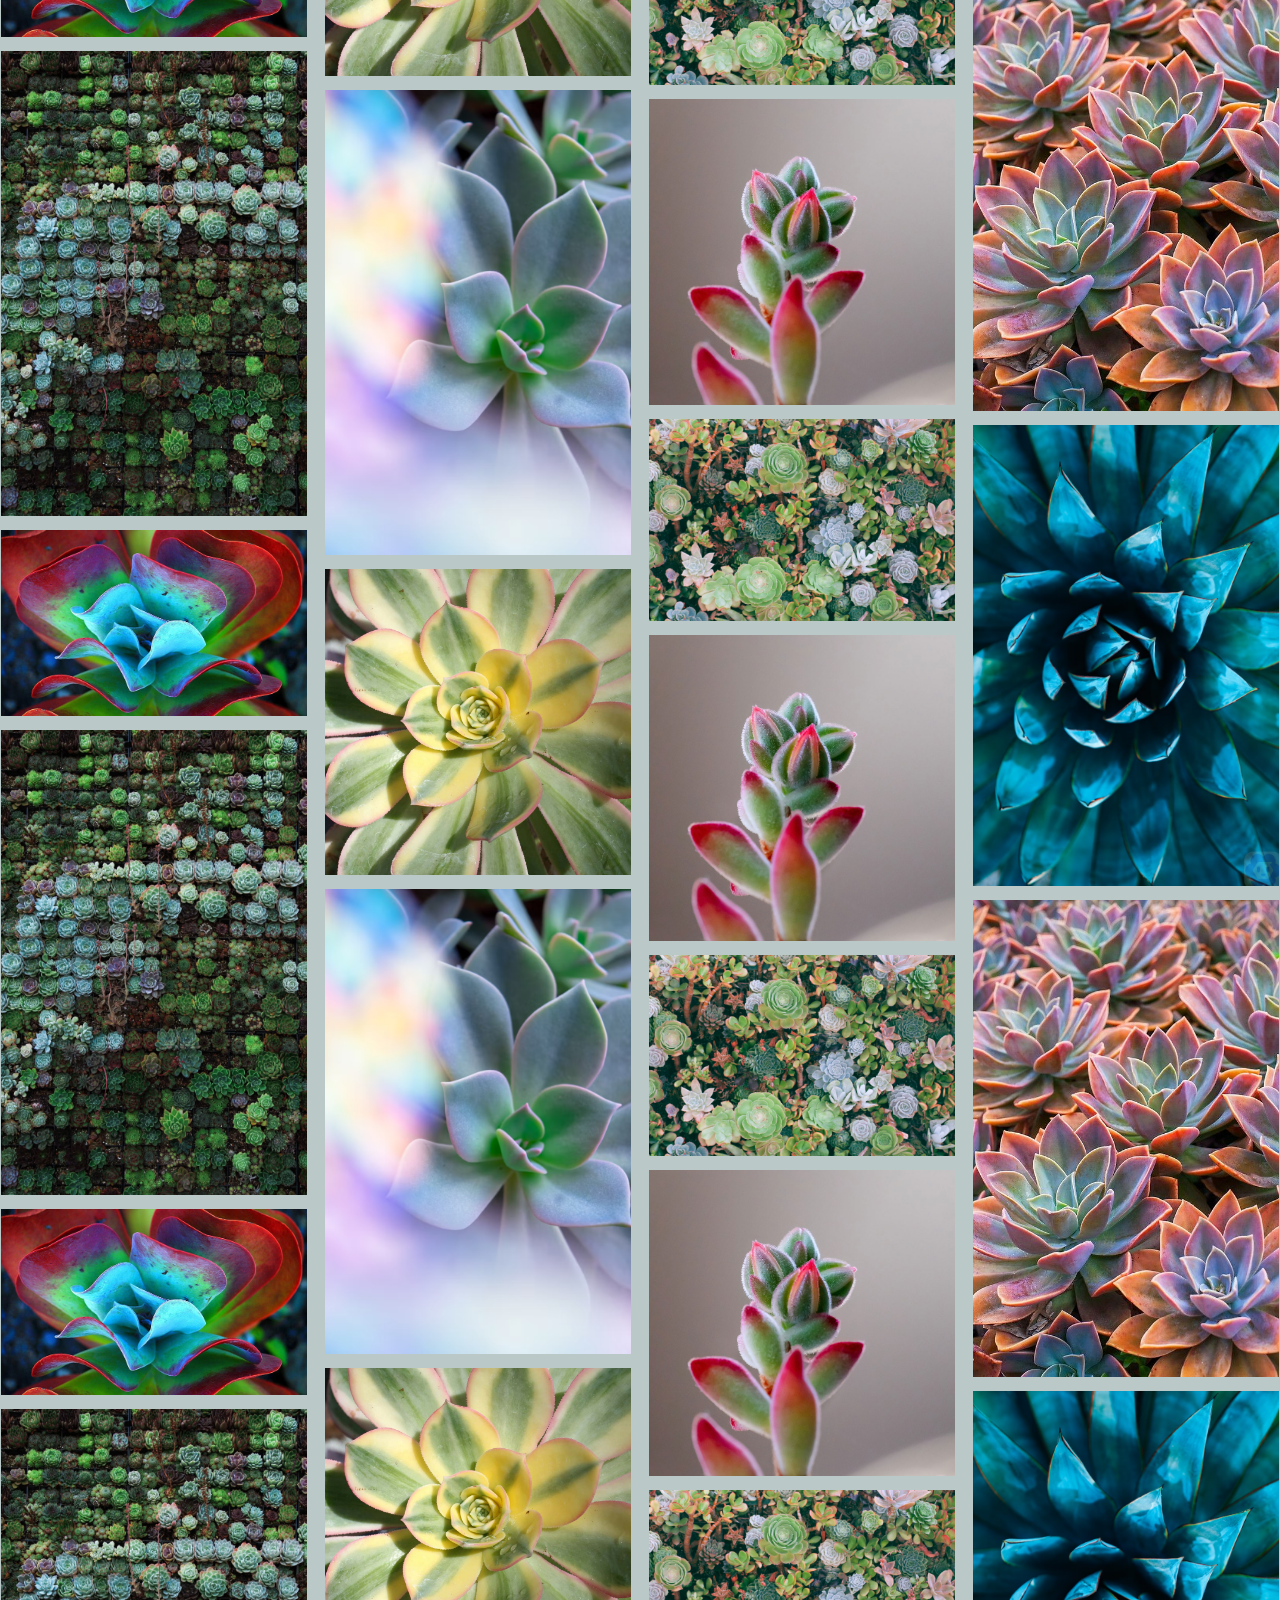
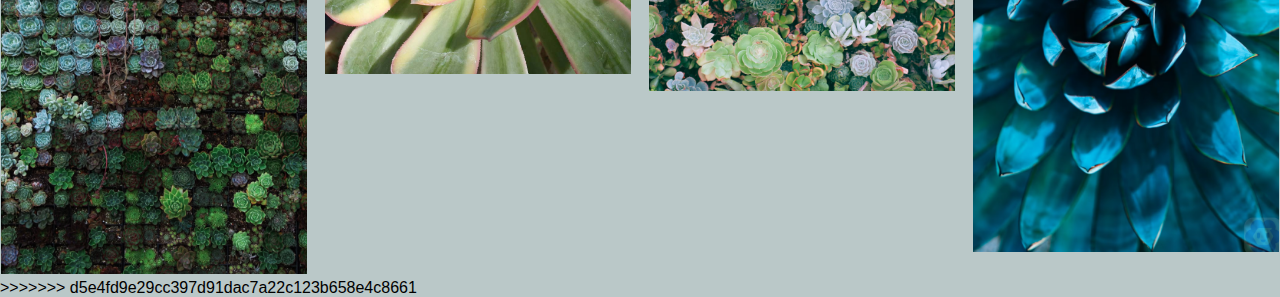
==== commit e5c6d029: "again" ====
--- a/index.html
+++ b/index.html
@@ -1,12 +1,13 @@
 <!DOCTYPE html>
 <html lang="en">
 <head>
+<<<<<<< HEAD
     <meta charset="UTF-8">
     <meta http-equiv="X-UA-Compatible" content="IE=edge">
     <meta name="viewport" content="width=device-width, initial-scale=1.0">
     <title>Document</title>
     <script src="https://code.jquery.com/jquery-3.7.0.js" integrity="sha256-JlqSTELeR4TLqP0OG9dxM7yDPqX1ox/HfgiSLBj8+kM=" crossorigin="anonymous"></script>
-    <script src="./app.js" charset="utf-8" defer></script>
+    
     <link rel="stylesheet" href="style.css">
     
 </head>
@@ -15,3 +16,126 @@
 </body>
 </html>
 
+=======
+  <meta charset="UTF-8">
+  <meta http-equiv="X-UA-Compatible" content="IE=edge">
+  <meta name="viewport" content="width=device-width, initial-scale=1.0">
+  <title>iSucc</title>
+  <link href="https://cdn.jsdelivr.net/npm/bootstrap@5.3.0-alpha3/dist/css/bootstrap.min.css" rel="stylesheet" integrity="sha384-KK94CHFLLe+nY2dmCWGMq91rCGa5gtU4mk92HdvYe+M/SXH301p5ILy+dN9+nJOZ" crossorigin="anonymous">
+  <link rel="stylesheet" href="styles.css" defer>
+</head>
+
+<body>
+   
+  <div id="About" class="tabcontent"></div>
+  <div id="Paris" class="tabcontent"></div>
+  <div id="Tokyo" class="tabcontent"></div>
+  <div id="Oslo" class="tabcontent"></div>
+
+    <button class="tablink">Our Story</button>
+    <button class="tablink">Home</button>
+    <button class="tablink">Locations</button>
+    <button class="tablink">Contact Us</button>
+    <div style="clear: both;"></div> <!-- Add this clearing element -->
+
+
+  <!-- // COLUMN 1 -->
+  <div class="page-wrapper">
+  <div class="row">
+    <div class="column">
+      <div class="image-container"><img src="succ5.png">
+      </div>
+      <div class="image-container"><img src="succ1.png">
+      </div>
+      <div class="image-container"><img src="succ5.png">
+      </div>
+      <div class="image-container"><img src="succ1.png">
+      </div>
+      <div class="image-container"><img src="succ5.png">
+      </div>
+      <div class="image-container"><img src="succ1.png">
+      </div>
+      <div class="image-container"><img src="succ5.png">
+      </div>
+      <div class="image-container"><img src="succ1.png">
+      </div>
+      <div class="image-container"><img src="succ5.png">
+      </div>
+      <div class="image-container"><img src="succ1.png">
+      </div>
+    </div> 
+    
+
+    <!-- // COLUMN 2 -->
+    <div class="column">
+      <div class="image-container"><img src="succ10.png">
+      </div>
+      <div class="image-container"><img src="succ2.png">
+      </div>
+      <div class="image-container"><img src="succ10.png">
+      </div>
+      <div class="image-container"><img src="succ2.png">
+      </div>
+      <div class="image-container"><img src="succ10.png">
+      </div>
+      <div class="image-container"><img src="succ2.png">
+      </div>
+      <div class="image-container"><img src="succ10.png">
+      </div>
+      <div class="image-container"><img src="succ2.png">
+      </div>
+    </div> 
+
+    <!-- // COLUMN 3 -->
+    <div class="column">
+      <div class="image-container"><img src="succ3.png">
+      </div>
+      <div class="image-container"><img src="succ4.png">
+      </div>
+      <div class="image-container"><img src="succ3.png">
+      </div>
+      <div class="image-container"><img src="succ4.png">
+      </div>
+      <div class="image-container"><img src="succ3.png">
+      </div>
+      <div class="image-container"><img src="succ4.png">
+      </div>
+      <div class="image-container"><img src="succ3.png">
+      </div>
+      <div class="image-container"><img src="succ4.png">
+      </div>
+      <div class="image-container"><img src="succ3.png">
+      </div>
+      <div class="image-container"><img src="succ4.png">
+      </div>
+      <div class="image-container"><img src="succ3.png">
+      </div>
+      <div class="image-container"><img src="succ4.png">
+      </div>
+    </div> 
+<!--   
+    // COLUMN 4 -->
+    <div class="column">
+      <div class="image-container"><img src="succ6.png">
+      </div>
+      <div class="image-container"><img src="succ7.png">
+      </div>
+      <div class="image-container"><img src="succ6.png">
+      </div>
+      <div class="image-container"><img src="succ7.png">
+      </div>
+      <div class="image-container"><img src="succ6.png">
+      </div>
+      <div class="image-container"><img src="succ7.png">
+      </div>
+      <div class="image-container"><img src="succ6.png">
+      </div>
+    </div> 
+  </div>
+
+    <div class="socials"
+
+  
+</body>
+</html>
+>>>>>>> d5e4fd9e29cc397d91dac7a22c123b658e4c8661
--- a/styles.css
+++ b/styles.css
@@ -0,0 +1,161 @@
+* {
+  font-style: bold;
+  font-family: Verdana, Geneva, Tahoma, sans-serif;
+  margin: 0;
+  padding: 0;
+  
+}
+
+.tablink {
+  background-color: #555;
+  color: white;
+  float: left;
+  border: none;
+  outline: none;
+  cursor: pointer;
+  padding: 14px 16px;
+  font-size: 17px;
+  width: 25%;
+}
+
+.tablink:hover {
+  background-color: #777;
+}
+
+.tabcontent {
+  display: none;
+  text-align: center;
+}
+
+body {
+  width: 100%;
+  height: 100vh;
+}
+
+.container {
+  position: relative;
+  text-align: center;
+  color: white;
+  margin: auto 0;
+  width: 100%;
+  padding-top: 5px;
+}
+
+.container img {
+  display: block;
+  width: 100%;
+  height: auto;
+}
+
+.row {
+  display: grid;
+  grid-template-columns: 1fr 1fr 1fr 1fr;
+  gap: 1rem;
+
+}
+
+.image {
+  display: block;
+  width: 100%;
+  height: auto;
+}
+
+Columns that sit next to each other
+.column {
+  display: grid;
+  grid-template-columns: 1fr 1fr 1fr 1fr;
+  gap: 0.2rem;
+  margin: 0;
+  padding: 0;
+
+}
+
+.column img {
+  margin-top: 8px;
+  vertical-align: middle;
+  width: 100%;
+}
+
+.image-container {
+  position: relative;
+  display: inline-block;
+  padding: 1px;
+  overflow: hidden;
+}
+
+.image-container img {
+  transition: opacity 0.5s;
+  width: 100%;
+  height: 100%;
+  object-fit: cover;
+}
+
+.image-container:hover img {
+  opacity: 0.5;
+}
+
+.text-overlay {
+  position: absolute;
+  bottom: 0;
+  background-color: rgba(0, 0, 0, 0);
+  color: #fff;
+  padding: 10px;
+  width: 100%;
+  box-sizing: border-box;
+}
+
+.text-overlay h1,
+.text-overlay p {
+  margin: 0;
+  padding: 0;
+}
+
+.text-overlay.bottom-right {
+  bottom: 0;
+  right: 0;
+  left: auto;
+}
+
+.text-overlay.top-left {
+  top: 0;
+  left: 0;
+  bottom: auto;
+}
+
+.text-overlay.top-right {
+  top: 0;
+  right: 0;
+  left: auto;
+  bottom: auto;
+}
+
+.bottom-left {
+  position: absolute;
+  bottom: 8px;
+  left: 16px;
+}
+
+.social-icon {
+  margin-left: 10px;
+}
+
+.social-icons a {
+  display: inline-block;
+  margin-left: 5px; 
+}
+
+/* Responsive layout - makes a two column-layout instead of four columns */
+@media screen and (max-width: 800px) {
+  .column {
+    flex: 50%;
+    max-width: 50%;
+  }
+}
+
+/* Responsive layout - makes the two columns stack on top of each other instead of next to each other */
+@media screen and (max-width: 600px) {
+  .column {
+    flex: 100%;
+    max-width: 100%;
+  }
+}
